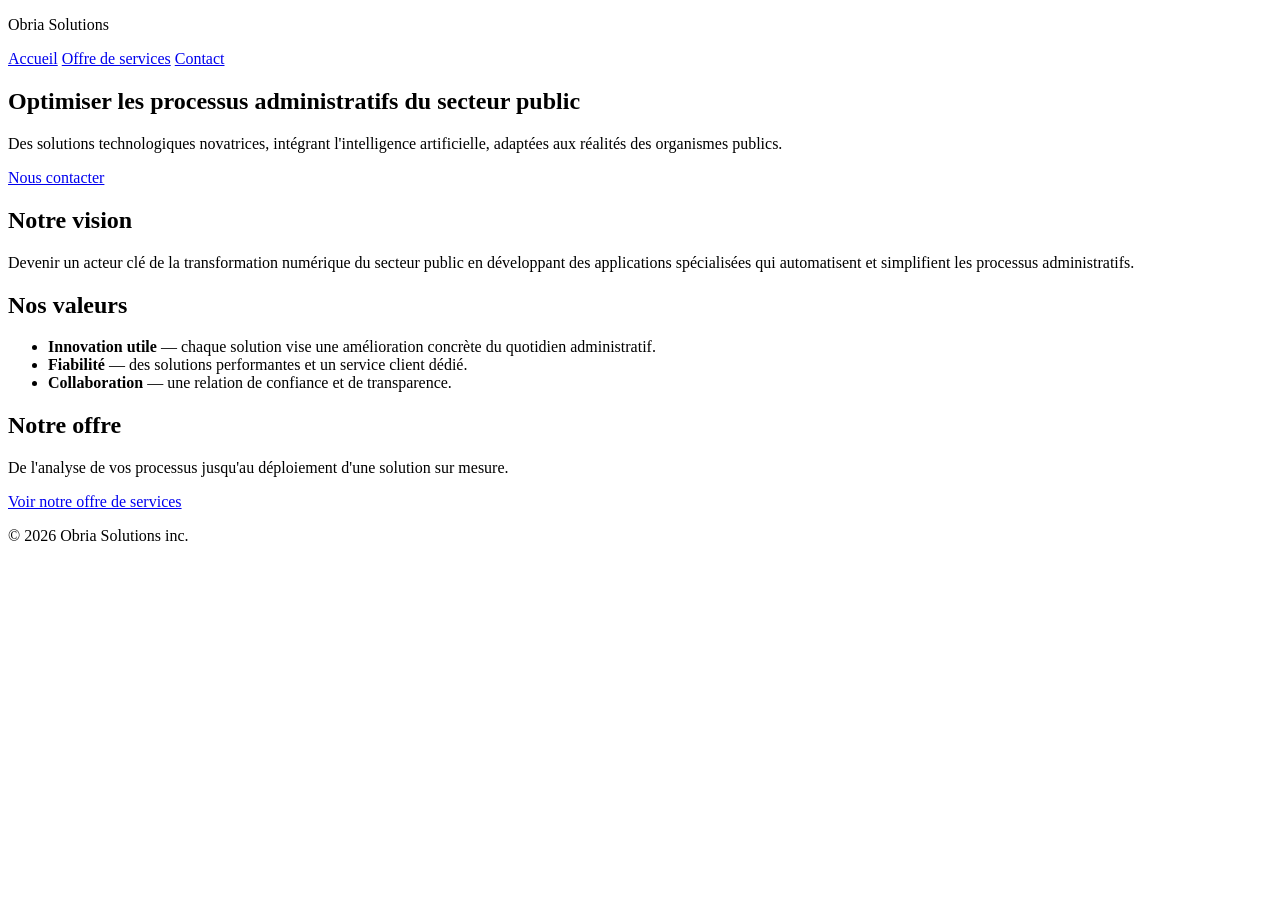
==== index.html @ 103f169a "Structure HTML sémantique des 4 pages" ====
<!DOCTYPE html>
<html lang="FR">
    <head>
        <meta charset="UTF-8">
        <meta name="viewport" content="width=device-width, initial-scale=1.0">
        <title>Obria Solutions</title>
        <link rel="stylesheet" href="style.css">
    </head>
<body>
    <header>
        <p>Obria Solutions</p>
        <nav>
            <a href="index.html">Accueil</a>
            <a href="offre-de-services.html">Offre de services</a>
            <a href="contact.html">Contact</a>
        </nav>
    </header>

    <main>

        <section>
            <H1>Optimiser les processus administratifs du secteur public</H1>
            <p>Des solutions technologiques novatrices, intégrant l'intelligence artificielle, adaptées aux réalités des organismes publics.</p>
            <a href="contact.html">Nous contacter</a>
        </section>
        <section>
            <h2>Notre vision</h2>
            <p>Devenir un acteur clé de la transformation numérique du secteur public en développant des applications spécialisées qui automatisent et simplifient les processus administratifs.</p>
        </section>

        <section>
            <h2>Nos valeurs</h2>
            <ul>
                <li><strong>Innovation utile</strong> — chaque solution vise une amélioration concrète du quotidien administratif.</li>
                <li><strong>Fiabilité</strong> — des solutions performantes et un service client dédié.</li>
                <li><strong>Collaboration</strong> — une relation de confiance et de transparence.</li>
            </ul>
        </section>

        <section>
            <h2>Notre offre</h2>
            <p>De l'analyse de vos processus jusqu'au déploiement d'une solution sur mesure.</p>
            <a href="offre-de-services.html">Voir notre offre de services</a>
        </section>
    
    </main>

    <footer>
        <p>&copy; 2026 Obria Solutions inc.</p>
    </footer>

</body>
</html>
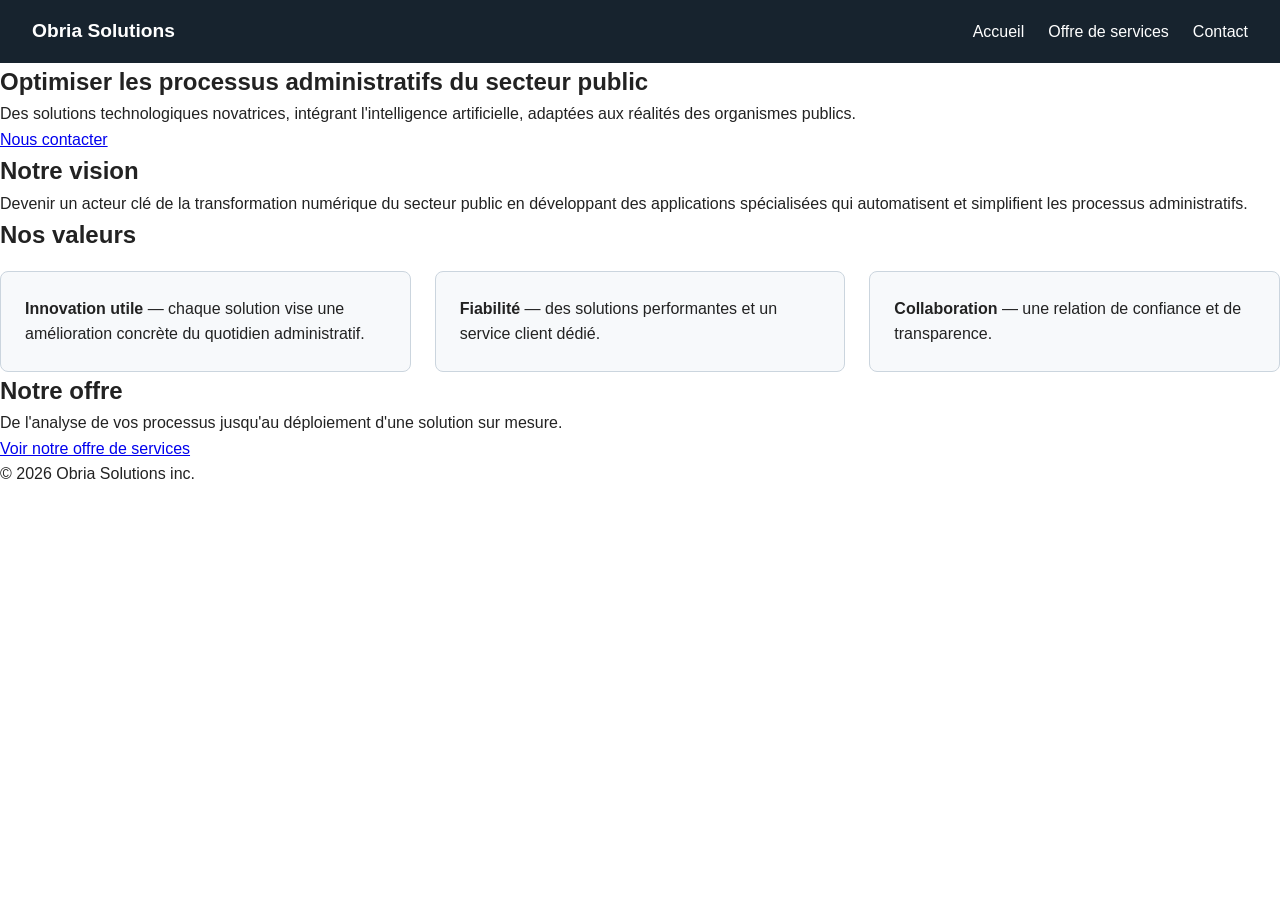
==== commit 58723d3b: "MIse en page CSS avec Flexbox et Grid" ====
--- a/index.html
+++ b/index.html
@@ -31,6 +31,7 @@
         <section>
             <h2>Nos valeurs</h2>
             <ul>
+            <ul class="valeurs">
                 <li><strong>Innovation utile</strong> — chaque solution vise une amélioration concrète du quotidien administratif.</li>
                 <li><strong>Fiabilité</strong> — des solutions performantes et un service client dédié.</li>
                 <li><strong>Collaboration</strong> — une relation de confiance et de transparence.</li>
--- a/style.css
+++ b/style.css
@@ -0,0 +1,93 @@
+* {
+  box-sizing: border-box;
+  margin: 0;
+  padding: 0;
+}
+
+body {
+  font-family: Arial, sans-serif;
+  line-height: 1.6;
+  color: #222;
+}
+
+header {
+  display: flex;
+  justify-content: space-between;
+  align-items: center;
+  padding: 1rem 2rem;
+  background-color: #17232E;
+  color: white;
+}
+
+header p {
+  font-weight: bold;
+  font-size: 1.2rem;
+}
+
+header nav {
+  display: flex;
+  gap: 1.5rem;
+}
+
+header nav a {
+  color: white;
+  text-decoration: none;
+}
+
+.valeurs {
+  display: grid;
+  grid-template-columns: repeat(3, 1fr);
+  gap: 1.5rem;
+  list-style: none;
+  margin-top: 1rem;
+}
+
+.valeurs li {
+  background-color: #F7F9FB;
+  border: 1px solid #CBD5DE;
+  border-radius: 8px;
+  padding: 1.5rem;
+}
+
+.equipe {
+  display: grid;
+  grid-template-columns: repeat(2, 1fr);
+  gap: 1.5rem;
+  margin-top: 1rem;
+}
+
+.equipe article {
+  background-color: #F7F9FB;
+  border: 1px solid #CBD5DE;
+  border-radius: 8px;
+  padding: 1.5rem;
+}
+
+.offre {
+  display: grid;
+  grid-template-columns: repeat(4, 1fr);
+  gap: 1.5rem;
+  list-style: none;
+  margin-top: 1rem;
+}
+
+.offre li {
+  background-color: #F7F9FB;
+  border: 1px solid #CBD5DE;
+  border-radius: 8px;
+  padding: 1.5rem;
+}
+
+.modules {
+  display: grid;
+  grid-template-columns: repeat(2, 1fr);
+  gap: 1.5rem;
+  margin-top: 1rem;
+}
+
+.modules section {
+  background-color: #F7F9FB;
+  border: 1px solid #CBD5DE;
+  border-radius: 8px;
+  padding: 1.5rem;
+}
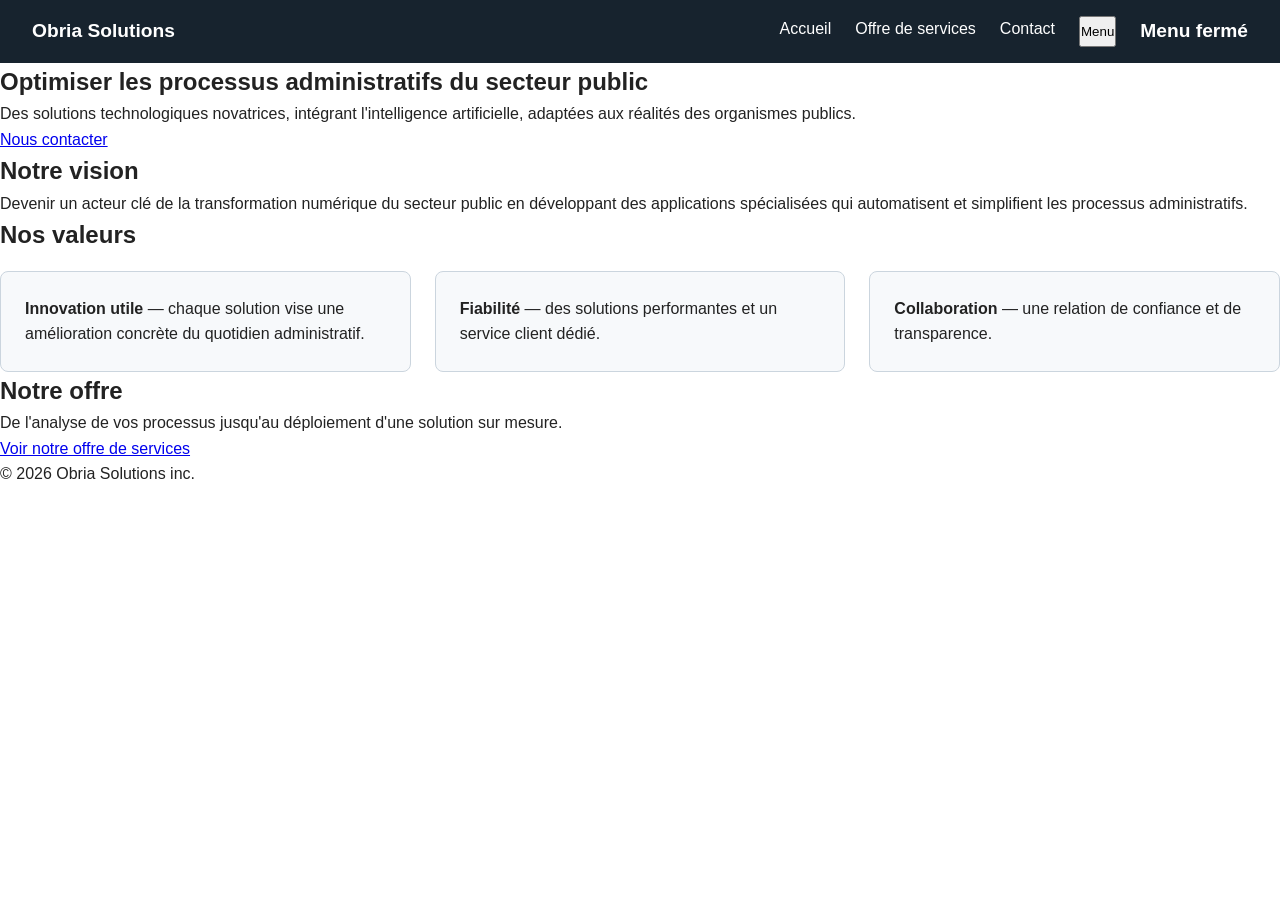
==== commit 1a1b0c88: "Ajout du premier prototype d'interactivité JS(bouton + toggle de statut)" ====
--- a/index.html
+++ b/index.html
@@ -13,6 +13,8 @@
             <a href="index.html">Accueil</a>
             <a href="offre-de-services.html">Offre de services</a>
             <a href="contact.html">Contact</a>
+        <button id="menuBtn">Menu</button>
+        <p id="statutMenu">Menu fermé</p>
         </nav>
     </header>
 
@@ -50,5 +52,7 @@
         <p>&copy; 2026 Obria Solutions inc.</p>
     </footer>
 
+<script src="script.js"></script>
+
 </body>
 </html>
--- a/style.css
+++ b/style.css
@@ -90,4 +90,52 @@
   border: 1px solid #CBD5DE;
   border-radius: 8px;
   padding: 1.5rem;
+}
+
+form {
+  display: flex;
+  flex-direction: column;
+  gap: 1rem;
+  max-width: 500px;
+}
+
+form label {
+  font-weight: bold;
+}
+
+form input,
+form textarea {
+  padding: 0.5rem;
+  border: 1px solid #CBD5DE;
+  border-radius: 4px;
+  font-family: inherit;
+}
+
+form button {
+  align-self: flex-start;
+  padding: 0.5rem 1.5rem;
+  background-color: #17232E;
+  color: white;
+  border: none;
+  border-radius: 4px;
+  cursor: pointer;
+}
+
+@media (max-width: 768px) {
+  header {
+    flex-direction: column;
+    align-items: flex-start;
+    gap: 1rem;
+  }
+
+  header nav {
+    flex-wrap: wrap;
+  }
+
+  .valeurs,
+  .offre,
+  .equipe,
+  .appropublic {
+    grid-template-columns: 1fr;
+  }
 }
